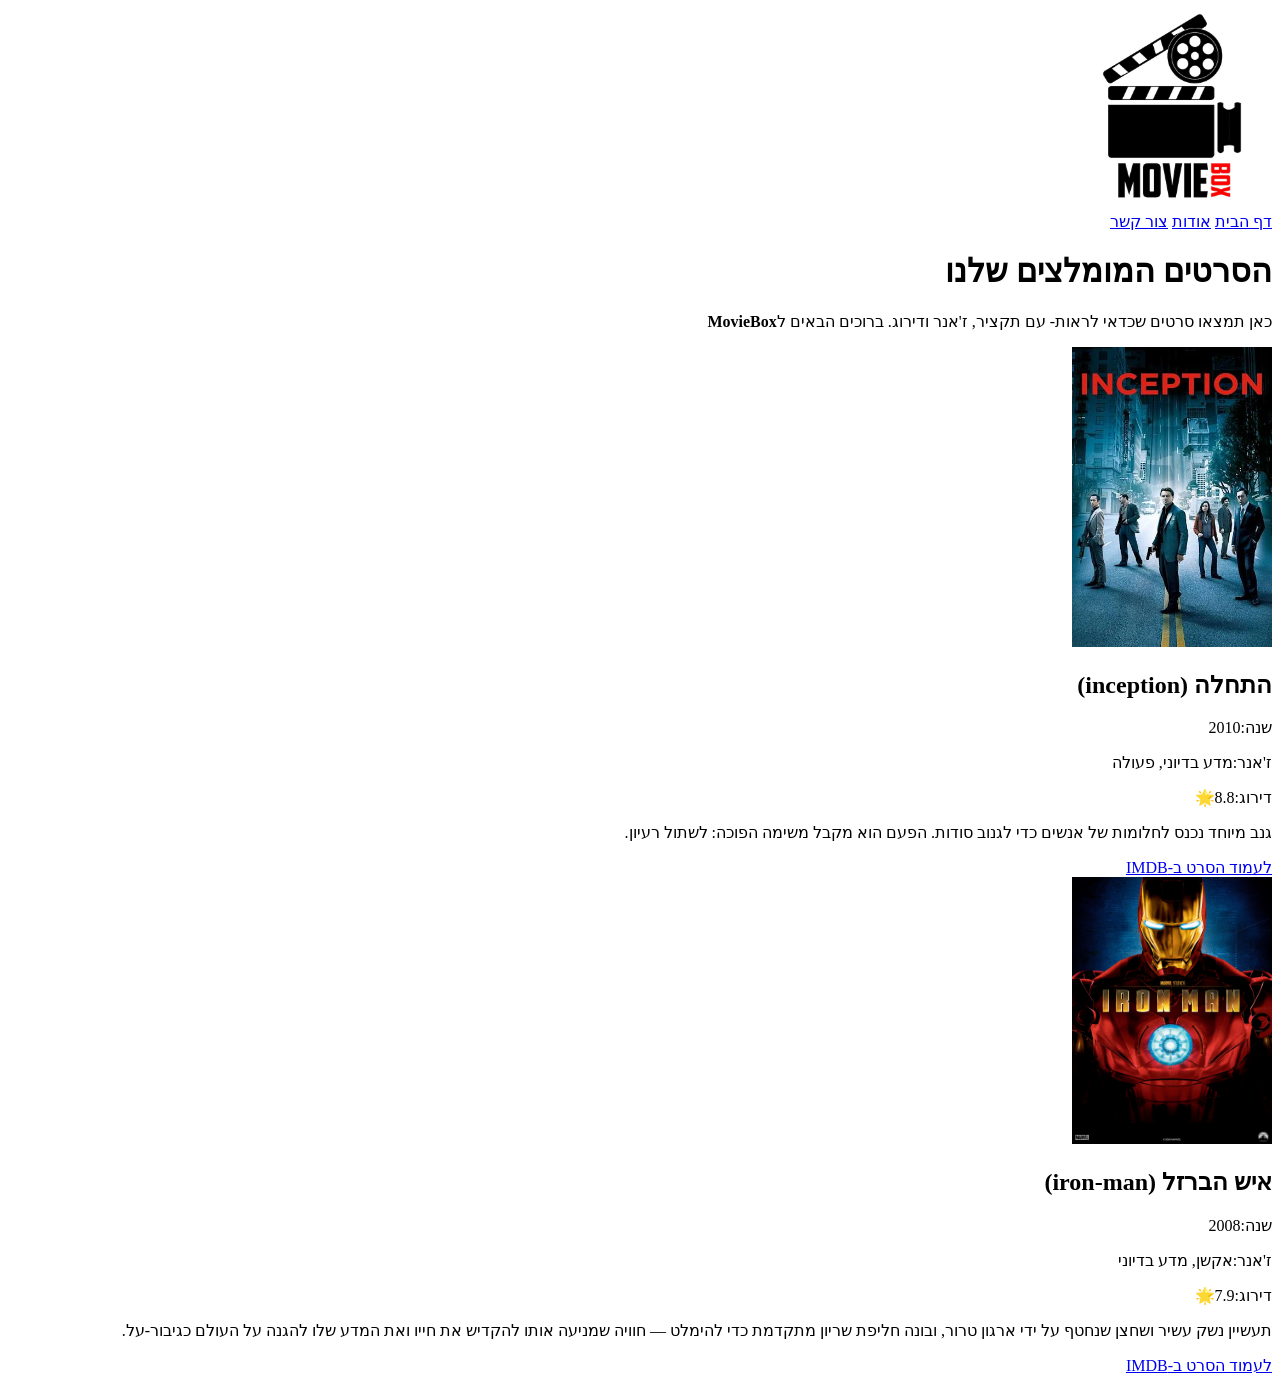
==== index.html @ 89751f3c "init project" ====
<!DOCTYPE html>
<html lang="he" dir="rtl">
<head>
    <meta charset="UTF-8">
    <meta name="viewport" content="width=device-width, initial-scale=1.0">
    <title>Document</title>
</head>
<body>
    <header>
<a href="index.html">
    <img src="images/LOGO.png" alt="movie site logo" width="200">
</a>
 <nav>
        <a href="index.html">דף הבית</a>
        <a href="about.html">אודות</a>
        <a href="contact.html">צור קשר</a>
    </nav>
    </header>
<main>
    <h1>הסרטים המומלצים שלנו</h1>
    <p>כאן תמצאו סרטים שכדאי לראות- עם תקציר, ז'אנר ודירוג. ברוכים הבאים ל<b>MovieBox</b></p>
    <div>
        <img src="images/inception.jpg" alt="הפוסטר של הסרט התחלה" width="200">
        <h2>התחלה (inception)</h2>
        <p><span>שנה:</span>2010</p>
        <p><span>ז'אנר:</span>מדע בדיוני, פעולה</p>
        <p><span>דירוג:</span>8.8🌟</p>
        <p>גנב מיוחד נכנס לחלומות של אנשים כדי לגנוב סודות. הפעם הוא מקבל משימה הפוכה: לשתול רעיון.</p>
        <a href="https://www.imdb.com/title/tt1375666/"target="_blank">לעמוד הסרט ב-IMDB</a>
    </div>
    <div>
        <img src="images/iron-man.jpg" alt="הפוסטר של הסרט איש VCRZK" width="200">
        <h2>איש הברזל (iron-man)</h2>
        <p><span>שנה:</span>2008</p>
        <p><span>ז'אנר:</span>אקשן, מדע בדיוני</p>
        <p><span>דירוג:</span>7.9🌟</p>
        <p>תעשיין נשק עשיר ושחצן שנחטף על ידי ארגון טרור, ובונה חליפת שריון מתקדמת כדי להימלט — חוויה שמניעה אותו להקדיש את חייו ואת המדע שלו להגנה על העולם כגיבור-על.</p>
        <a href="https://www.imdb.com/title/tt0371746/" target="_blank">לעמוד הסרט ב-IMDB</a>
    </div>
</main>
</body>
</html>
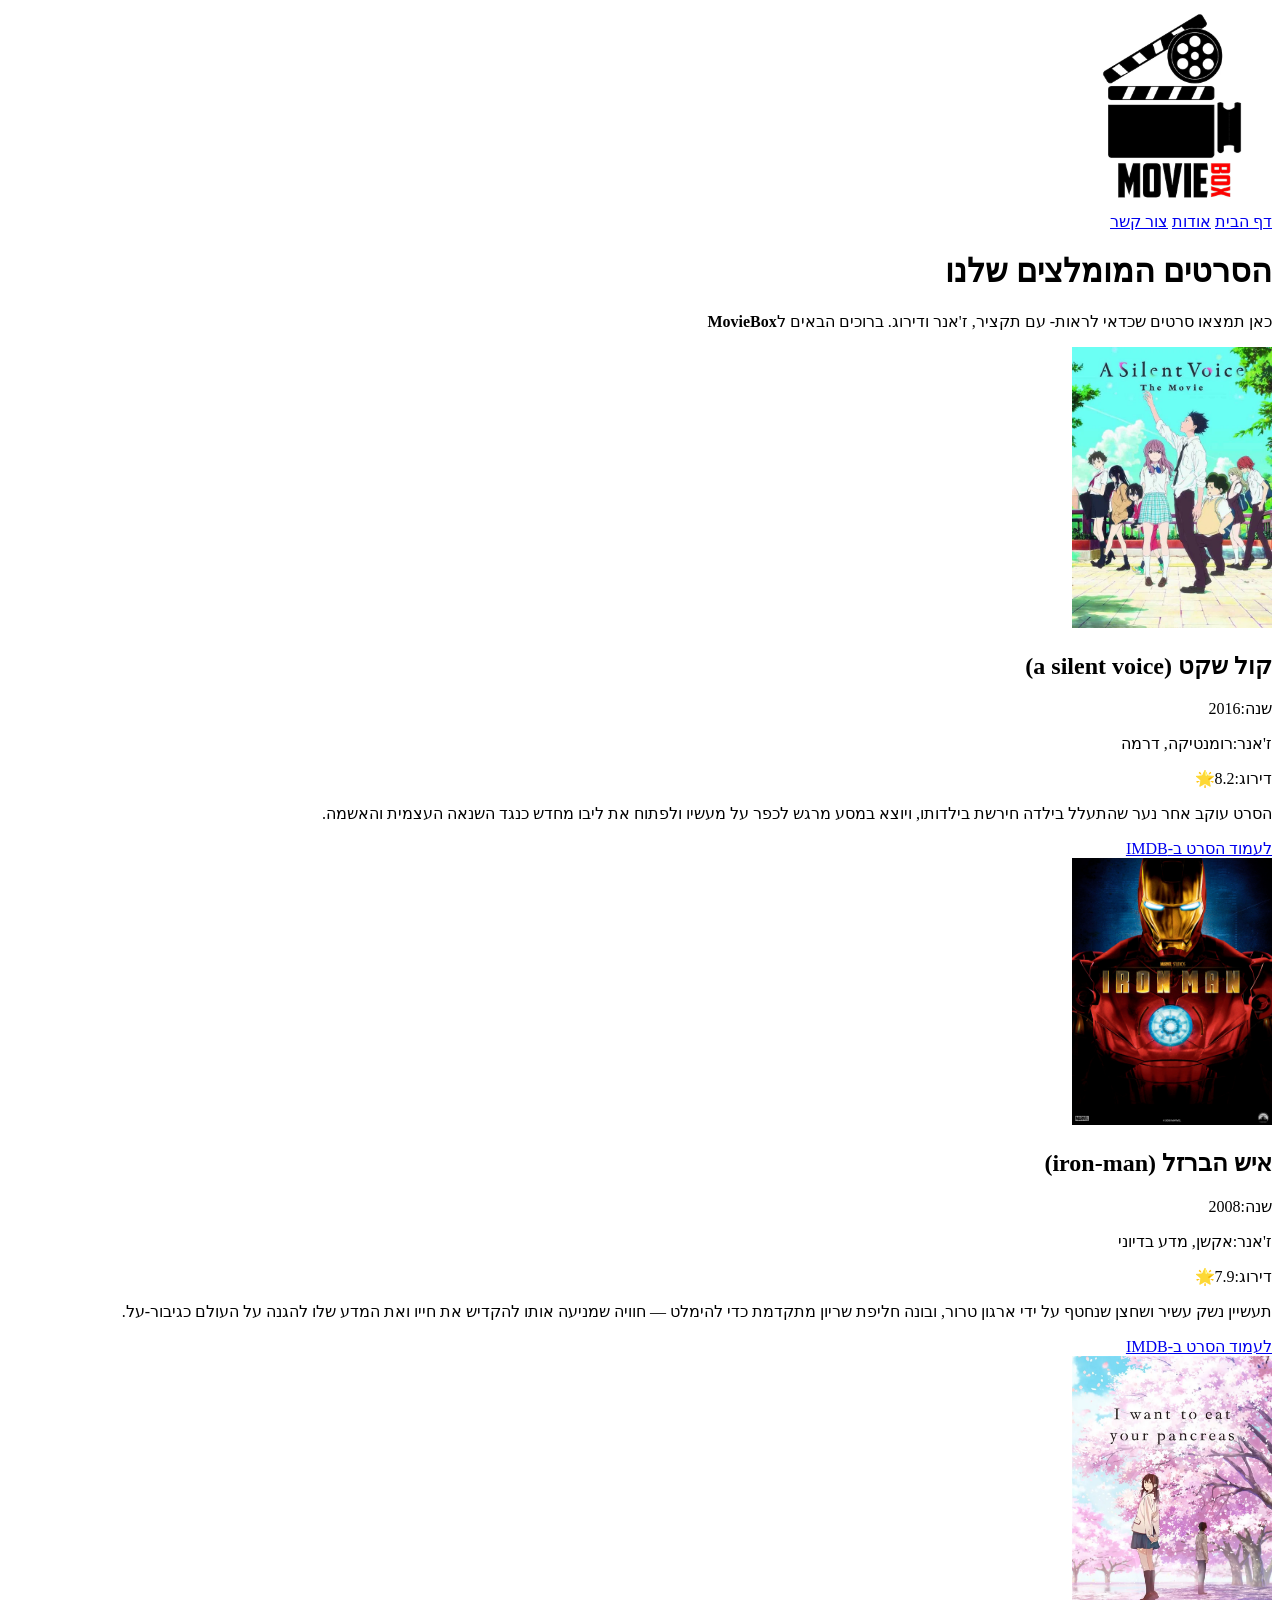
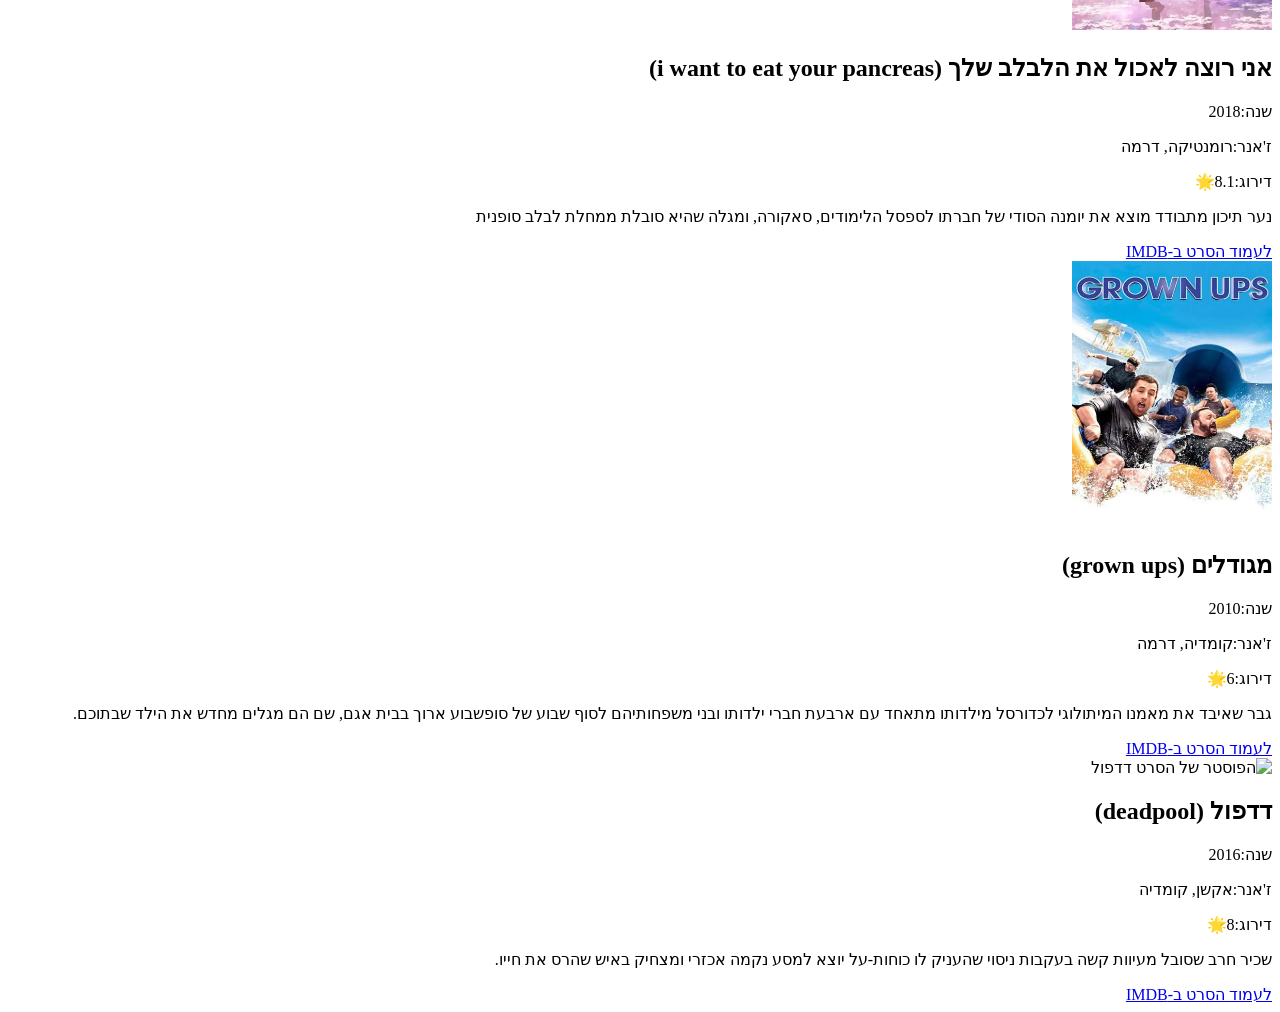
==== commit 4aedebf1: "add all movies" ====
--- a/index.html
+++ b/index.html
@@ -20,16 +20,16 @@
     <h1>הסרטים המומלצים שלנו</h1>
     <p>כאן תמצאו סרטים שכדאי לראות- עם תקציר, ז'אנר ודירוג. ברוכים הבאים ל<b>MovieBox</b></p>
     <div>
-        <img src="images/inception.jpg" alt="הפוסטר של הסרט התחלה" width="200">
-        <h2>התחלה (inception)</h2>
-        <p><span>שנה:</span>2010</p>
-        <p><span>ז'אנר:</span>מדע בדיוני, פעולה</p>
-        <p><span>דירוג:</span>8.8🌟</p>
-        <p>גנב מיוחד נכנס לחלומות של אנשים כדי לגנוב סודות. הפעם הוא מקבל משימה הפוכה: לשתול רעיון.</p>
-        <a href="https://www.imdb.com/title/tt1375666/"target="_blank">לעמוד הסרט ב-IMDB</a>
+        <img src="images/asilentvoice.webp" alt="הפוסטר של הסרט קול" width="200">
+        <h2>קול שקט (a silent voice)</h2>
+        <p><span>שנה:</span>2016</p>
+        <p><span>ז'אנר:</span>רומנטיקה, דרמה</p>
+        <p><span>דירוג:</span>8.2🌟</p>
+        <p>הסרט עוקב אחר נער שהתעלל בילדה חירשת בילדותו, ויוצא במסע מרגש לכפר על מעשיו ולפתוח את ליבו מחדש כנגד השנאה העצמית והאשמה.</p>
+        <a href="https://www.imdb.com/title/tt5323662/"target="_blank">לעמוד הסרט ב-IMDB</a>
     </div>
     <div>
-        <img src="images/iron-man.jpg" alt="הפוסטר של הסרט איש VCRZK" width="200">
+        <img src="images/iron-man.jpg" alt="הפוסטר של הסרט איש הברזל" width="200">
         <h2>איש הברזל (iron-man)</h2>
         <p><span>שנה:</span>2008</p>
         <p><span>ז'אנר:</span>אקשן, מדע בדיוני</p>
@@ -37,6 +37,33 @@
         <p>תעשיין נשק עשיר ושחצן שנחטף על ידי ארגון טרור, ובונה חליפת שריון מתקדמת כדי להימלט — חוויה שמניעה אותו להקדיש את חייו ואת המדע שלו להגנה על העולם כגיבור-על.</p>
         <a href="https://www.imdb.com/title/tt0371746/" target="_blank">לעמוד הסרט ב-IMDB</a>
     </div>
+    <div>
+        <img src="images/iwanttoeatyourpancreas.webp" alt="הפוסטר של הסרט אני רוצה לאכול את הלבלב שלך" width="200">
+        <h2>אני רוצה לאכול את הלבלב שלך (i want to eat your pancreas)</h2>
+        <p><span>שנה:</span>2018</p>
+        <p><span>ז'אנר:</span>רומנטיקה, דרמה</p>
+        <p><span>דירוג:</span>8.1🌟</p>
+        <p>נער תיכון מתבודד מוצא את יומנה הסודי של חברתו לספסל הלימודים, סאקורה, ומגלה שהיא סובלת ממחלת לבלב סופנית</p>
+        <a href="https://www.imdb.com/title/tt7236034/" target="_blank">לעמוד הסרט ב-IMDB</a>
+    </div>
+    <div>
+        <img src="images/grownups.jpg" alt="הפוסטר של הסרט מגודלים" width="200">
+        <h2>מגודלים (grown ups)</h2>
+        <p><span>שנה:</span>2010</p>
+        <p><span>ז'אנר:</span>קומדיה, דרמה</p>
+        <p><span>דירוג:</span>6🌟</p>
+        <p>גבר שאיבד את מאמנו המיתולוגי לכדורסל מילדותו מתאחד עם ארבעת חברי ילדותו ובני משפחותיהם לסוף שבוע של סופשבוע ארוך בבית אגם, שם הם מגלים מחדש את הילד שבתוכם.</p>
+        <a href="https://www.imdb.com/title/tt1375670/" target="_blank">לעמוד הסרט ב-IMDB</a>
+    </div>
+    <div>
+        <img src="images/deadpool.jpeg" alt="הפוסטר של הסרט דדפול" width="200">
+        <h2>דדפול (deadpool)</h2>
+        <p><span>שנה:</span>2016</p>
+        <p><span>ז'אנר:</span>אקשן, קומדיה</p>
+        <p><span>דירוג:</span>8🌟</p>
+        <p>שכיר חרב שסובל מעיוות קשה בעקבות ניסוי שהעניק לו כוחות-על יוצא למסע נקמה אכזרי ומצחיק באיש שהרס את חייו.</p>
+        <a href="https://www.imdb.com/title/tt1431045/" target="_blank">לעמוד הסרט ב-IMDB</a>
+    </div>
 </main>
 </body>
 </html>
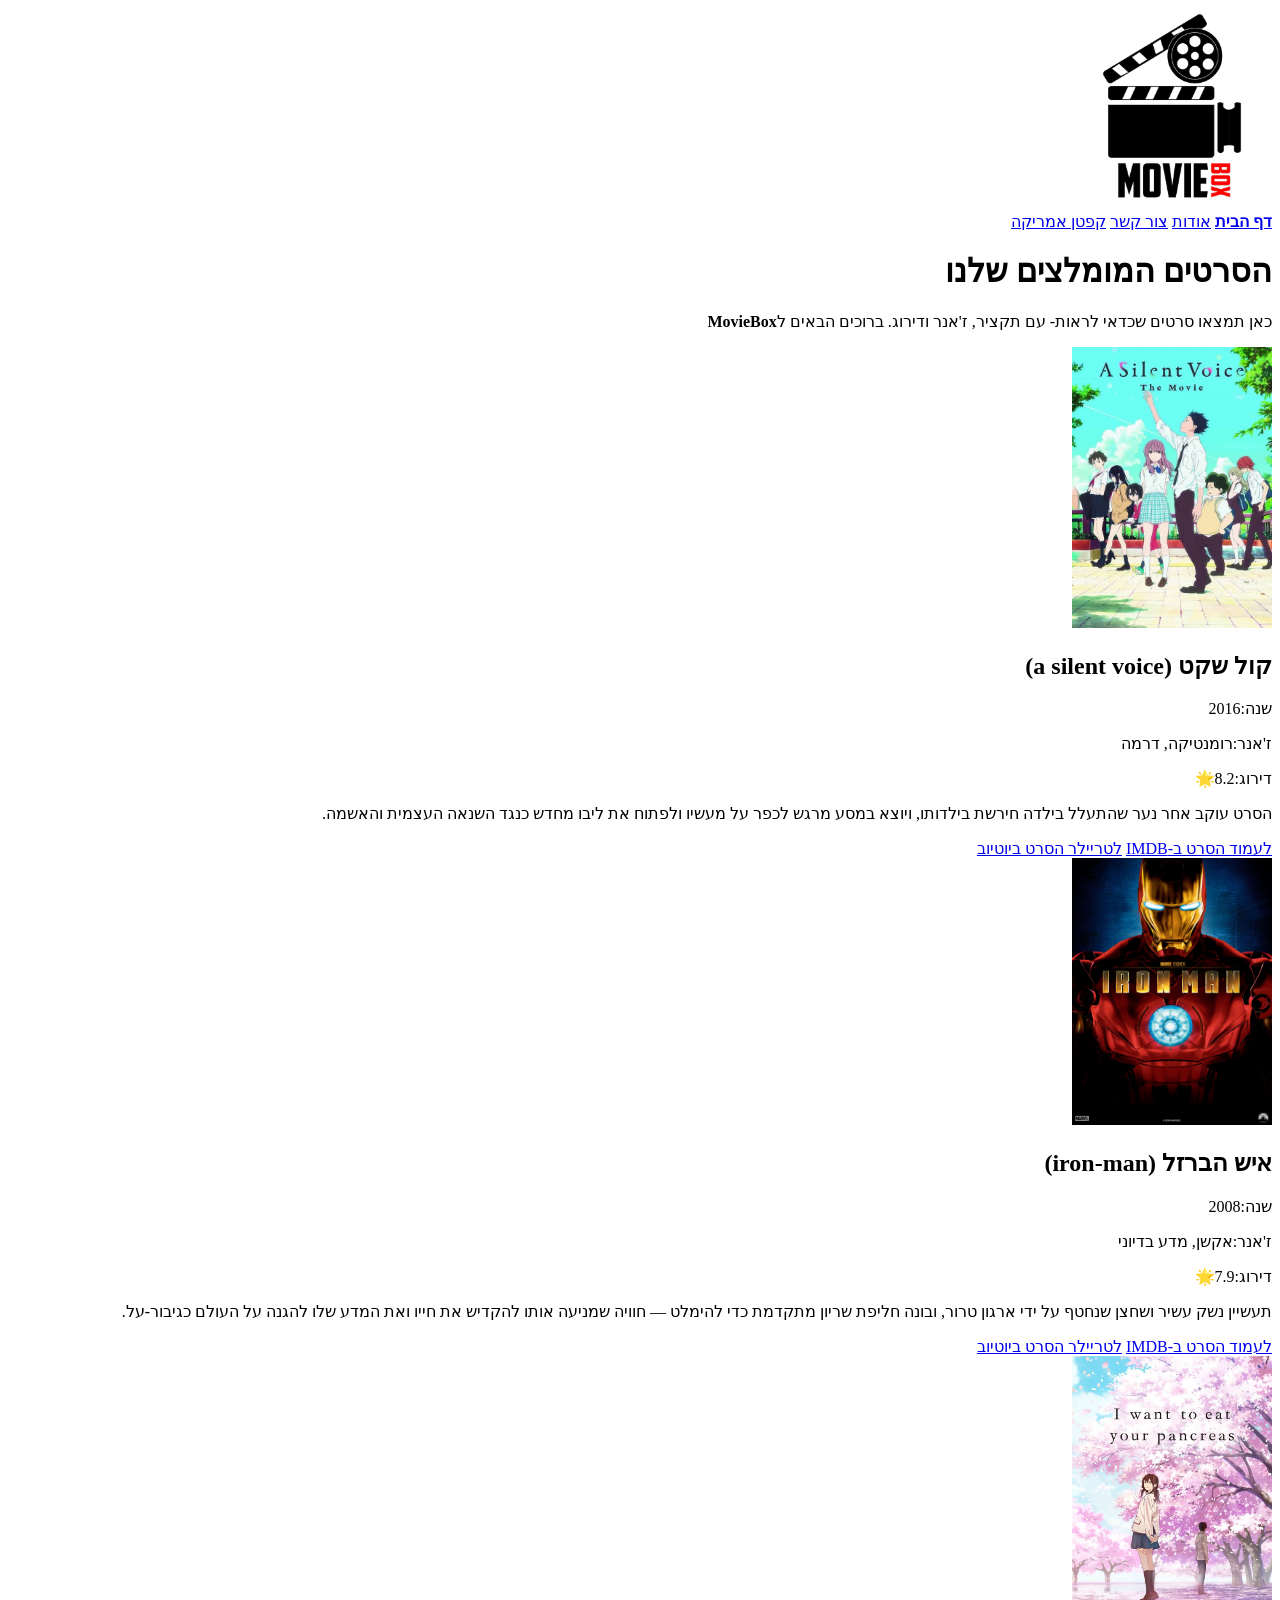
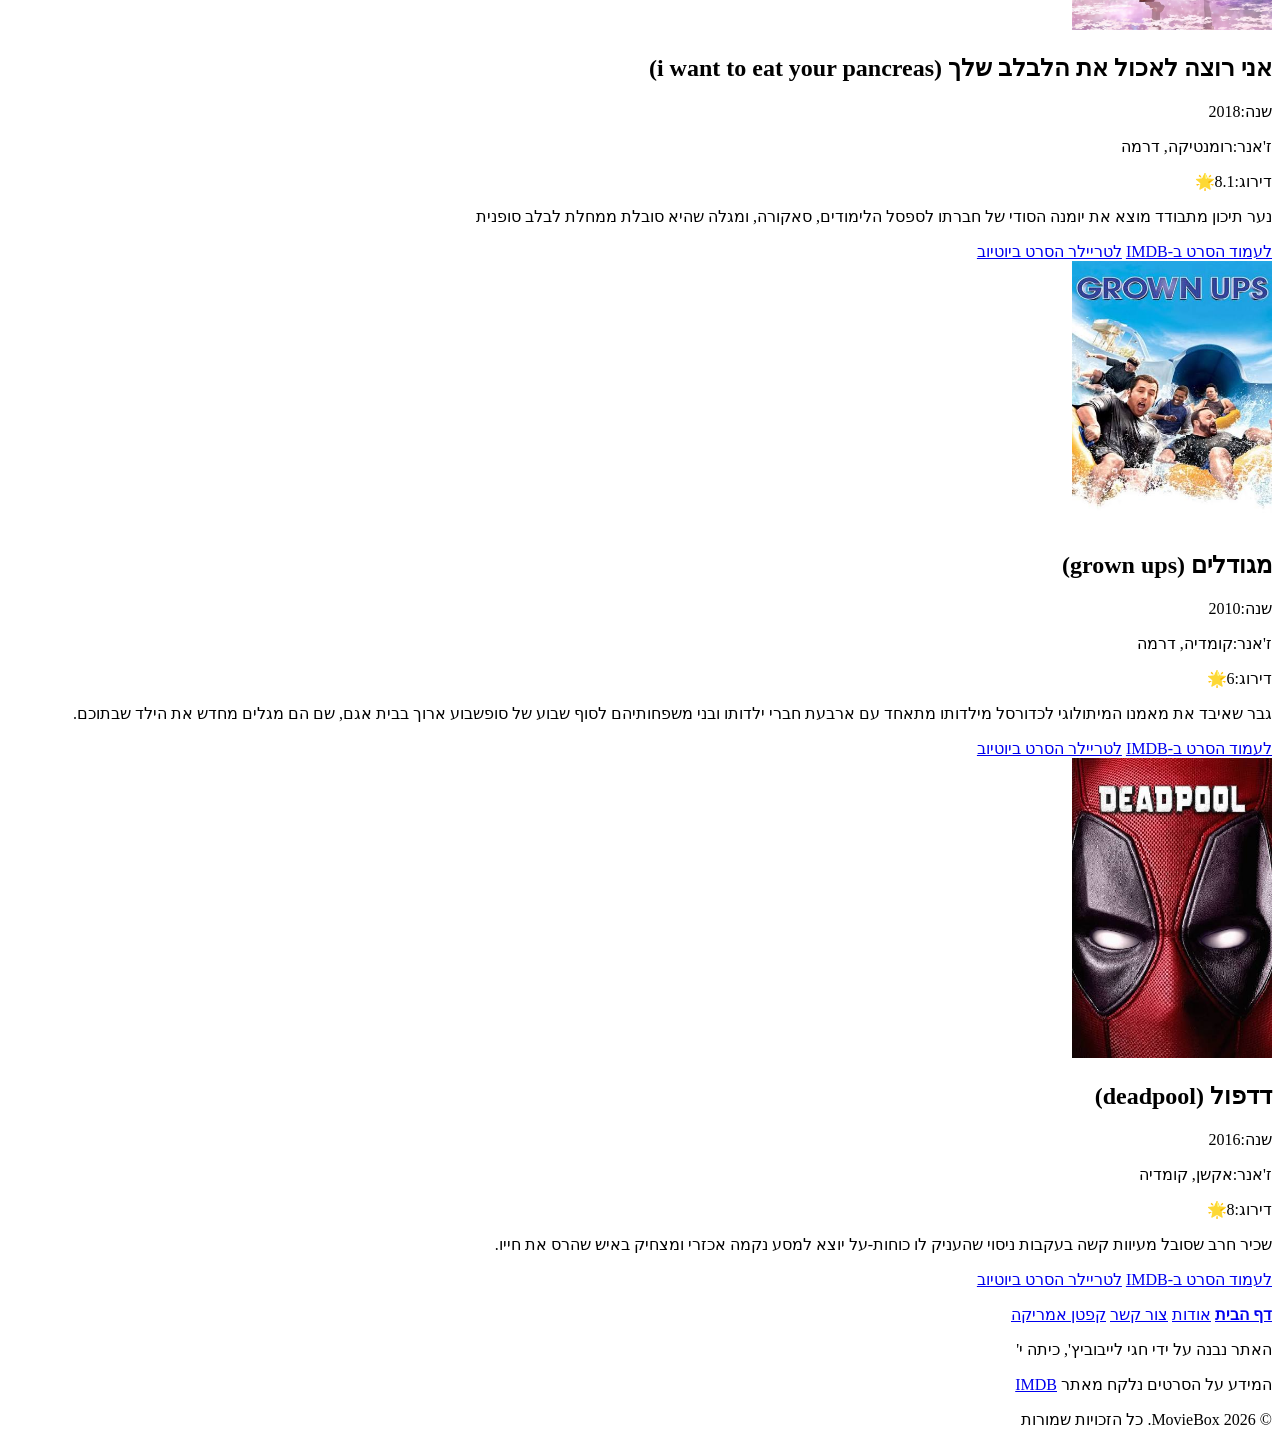
==== commit e1bb7856: "lab 1 finished" ====
--- a/index.html
+++ b/index.html
@@ -3,7 +3,7 @@
 <head>
     <meta charset="UTF-8">
     <meta name="viewport" content="width=device-width, initial-scale=1.0">
-    <title>Document</title>
+    <title>MovieBox- דף הבית</title>
 </head>
 <body>
     <header>
@@ -11,15 +11,16 @@
     <img src="images/LOGO.png" alt="movie site logo" width="200">
 </a>
  <nav>
-        <a href="index.html">דף הבית</a>
+        <a href="index.html"><b>דף הבית</b></a>
         <a href="about.html">אודות</a>
         <a href="contact.html">צור קשר</a>
+         <a href="CaptainAmerica.html">קפטן אמריקה</a>
     </nav>
     </header>
 <main>
     <h1>הסרטים המומלצים שלנו</h1>
     <p>כאן תמצאו סרטים שכדאי לראות- עם תקציר, ז'אנר ודירוג. ברוכים הבאים ל<b>MovieBox</b></p>
-    <div>
+    <div class="movie">
         <img src="images/asilentvoice.webp" alt="הפוסטר של הסרט קול" width="200">
         <h2>קול שקט (a silent voice)</h2>
         <p><span>שנה:</span>2016</p>
@@ -27,8 +28,10 @@
         <p><span>דירוג:</span>8.2🌟</p>
         <p>הסרט עוקב אחר נער שהתעלל בילדה חירשת בילדותו, ויוצא במסע מרגש לכפר על מעשיו ולפתוח את ליבו מחדש כנגד השנאה העצמית והאשמה.</p>
         <a href="https://www.imdb.com/title/tt5323662/"target="_blank">לעמוד הסרט ב-IMDB</a>
+         <a href="https://www.youtube.com/watch?v=TQK9By9qQiw">לטריילר הסרט ביוטיוב</a>
     </div>
-    <div>
+    
+    <div class="movie">
         <img src="images/iron-man.jpg" alt="הפוסטר של הסרט איש הברזל" width="200">
         <h2>איש הברזל (iron-man)</h2>
         <p><span>שנה:</span>2008</p>
@@ -36,8 +39,9 @@
         <p><span>דירוג:</span>7.9🌟</p>
         <p>תעשיין נשק עשיר ושחצן שנחטף על ידי ארגון טרור, ובונה חליפת שריון מתקדמת כדי להימלט — חוויה שמניעה אותו להקדיש את חייו ואת המדע שלו להגנה על העולם כגיבור-על.</p>
         <a href="https://www.imdb.com/title/tt0371746/" target="_blank">לעמוד הסרט ב-IMDB</a>
+         <a href="https://www.youtube.com/watch?v=8ugaeA-nMTc">לטריילר הסרט ביוטיוב</a>
     </div>
-    <div>
+    <div class="movie">
         <img src="images/iwanttoeatyourpancreas.webp" alt="הפוסטר של הסרט אני רוצה לאכול את הלבלב שלך" width="200">
         <h2>אני רוצה לאכול את הלבלב שלך (i want to eat your pancreas)</h2>
         <p><span>שנה:</span>2018</p>
@@ -45,8 +49,9 @@
         <p><span>דירוג:</span>8.1🌟</p>
         <p>נער תיכון מתבודד מוצא את יומנה הסודי של חברתו לספסל הלימודים, סאקורה, ומגלה שהיא סובלת ממחלת לבלב סופנית</p>
         <a href="https://www.imdb.com/title/tt7236034/" target="_blank">לעמוד הסרט ב-IMDB</a>
+         <a href="https://www.youtube.com/watch?v=HuN15mDKakk">לטריילר הסרט ביוטיוב</a>
     </div>
-    <div>
+    <div class="movie">
         <img src="images/grownups.jpg" alt="הפוסטר של הסרט מגודלים" width="200">
         <h2>מגודלים (grown ups)</h2>
         <p><span>שנה:</span>2010</p>
@@ -54,16 +59,29 @@
         <p><span>דירוג:</span>6🌟</p>
         <p>גבר שאיבד את מאמנו המיתולוגי לכדורסל מילדותו מתאחד עם ארבעת חברי ילדותו ובני משפחותיהם לסוף שבוע של סופשבוע ארוך בבית אגם, שם הם מגלים מחדש את הילד שבתוכם.</p>
         <a href="https://www.imdb.com/title/tt1375670/" target="_blank">לעמוד הסרט ב-IMDB</a>
+         <a href="https://www.youtube.com/watch?v=cpO1FpUYP-4">לטריילר הסרט ביוטיוב</a>
     </div>
-    <div>
-        <img src="images/deadpool.jpeg" alt="הפוסטר של הסרט דדפול" width="200">
+    <div class="movie">
+        <img src="images/deadpool.jpg" alt="הפוסטר של הסרט דדפול" width="200">
         <h2>דדפול (deadpool)</h2>
         <p><span>שנה:</span>2016</p>
         <p><span>ז'אנר:</span>אקשן, קומדיה</p>
         <p><span>דירוג:</span>8🌟</p>
         <p>שכיר חרב שסובל מעיוות קשה בעקבות ניסוי שהעניק לו כוחות-על יוצא למסע נקמה אכזרי ומצחיק באיש שהרס את חייו.</p>
         <a href="https://www.imdb.com/title/tt1431045/" target="_blank">לעמוד הסרט ב-IMDB</a>
+         <a href="https://www.youtube.com/watch?v=IDiO2qc2T18">לטריילר הסרט ביוטיוב</a>
     </div>
 </main>
+<footer>
+    <p>
+        <a href="index.html"><b>דף הבית</b></a>
+        <a href="about.html">אודות</a>
+        <a href="contact.html">צור קשר</a> 
+         <a href="CaptainAmerica.html">קפטן אמריקה</a>
+    </p>
+    <p>האתר נבנה על ידי <span>חגי לייבוביץ'</span>, כיתה י'</p>
+    <p>המידע על הסרטים נלקח מאתר <a href="https://www.imdb.com" target="_blank">IMDB</a></p>
+    <p>&copy; 2026 MovieBox. כל הזכויות שמורות</p>
+</footer>
 </body>
 </html>
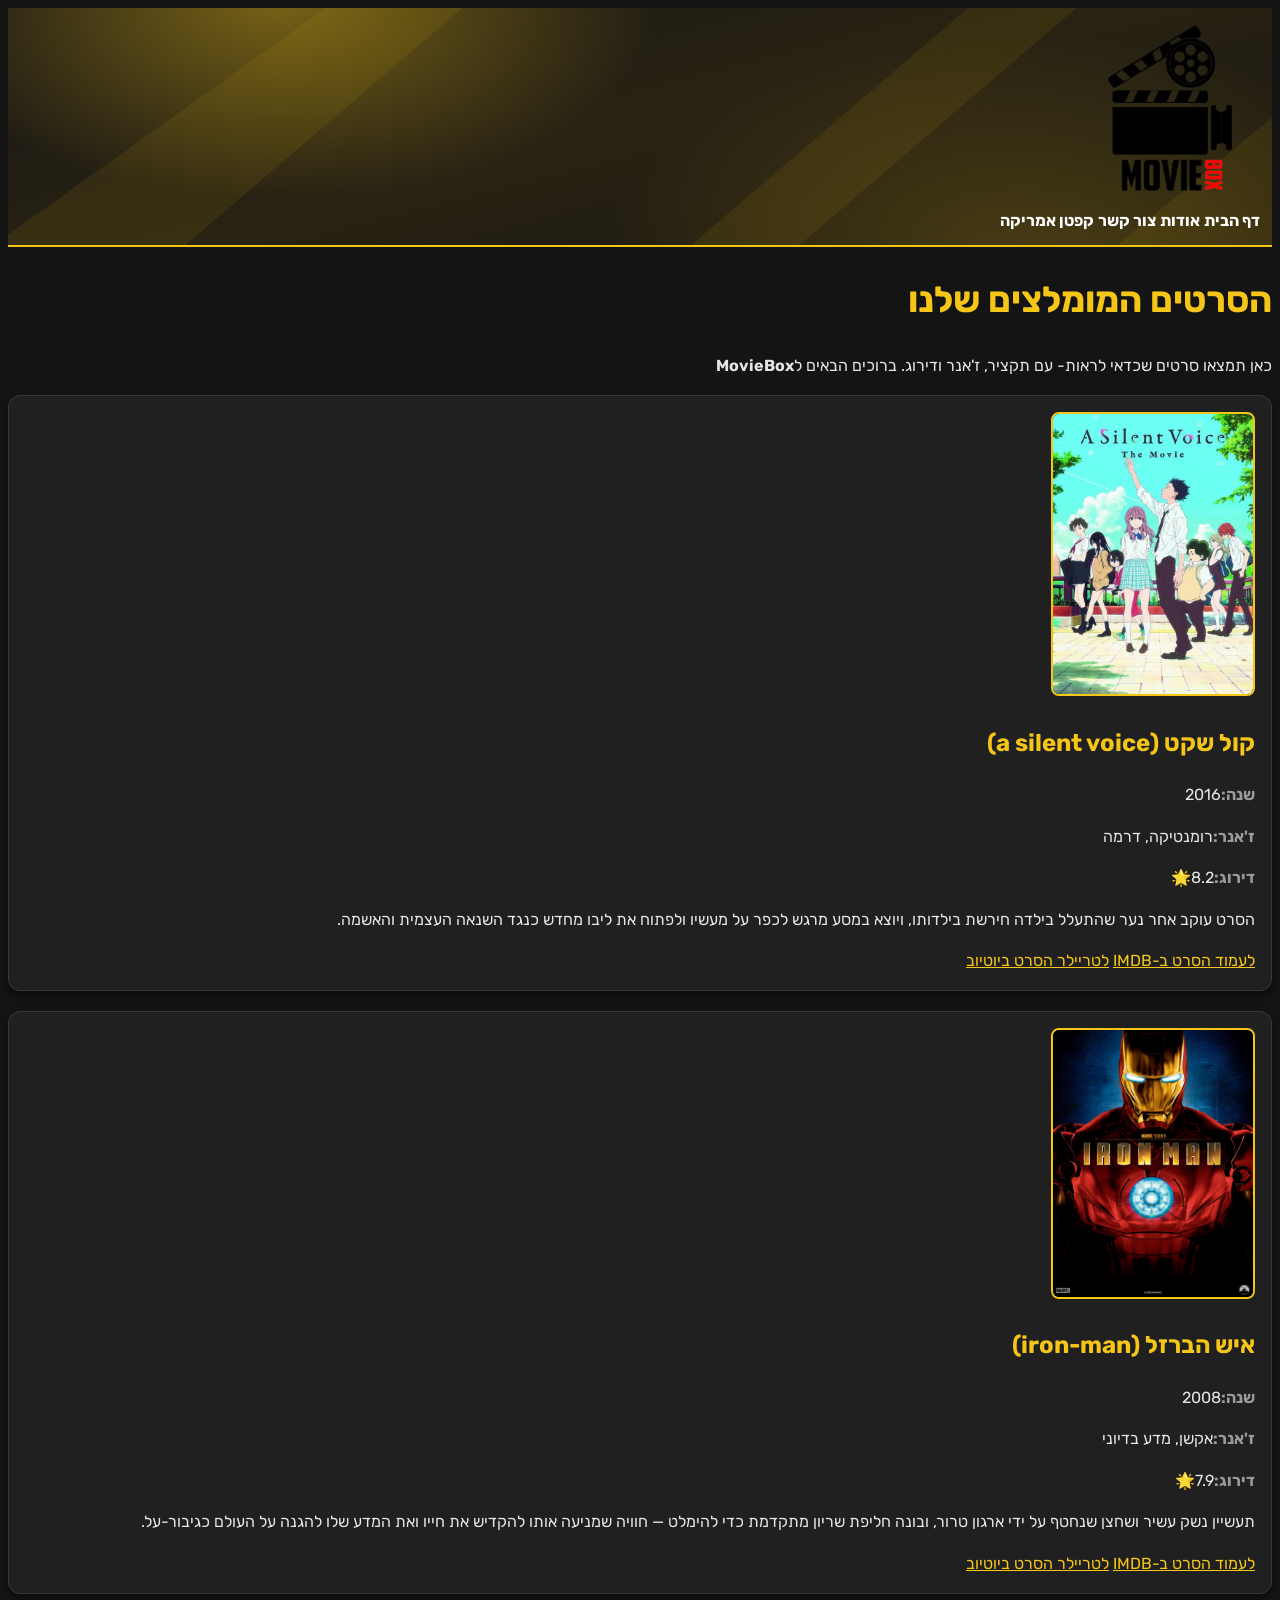
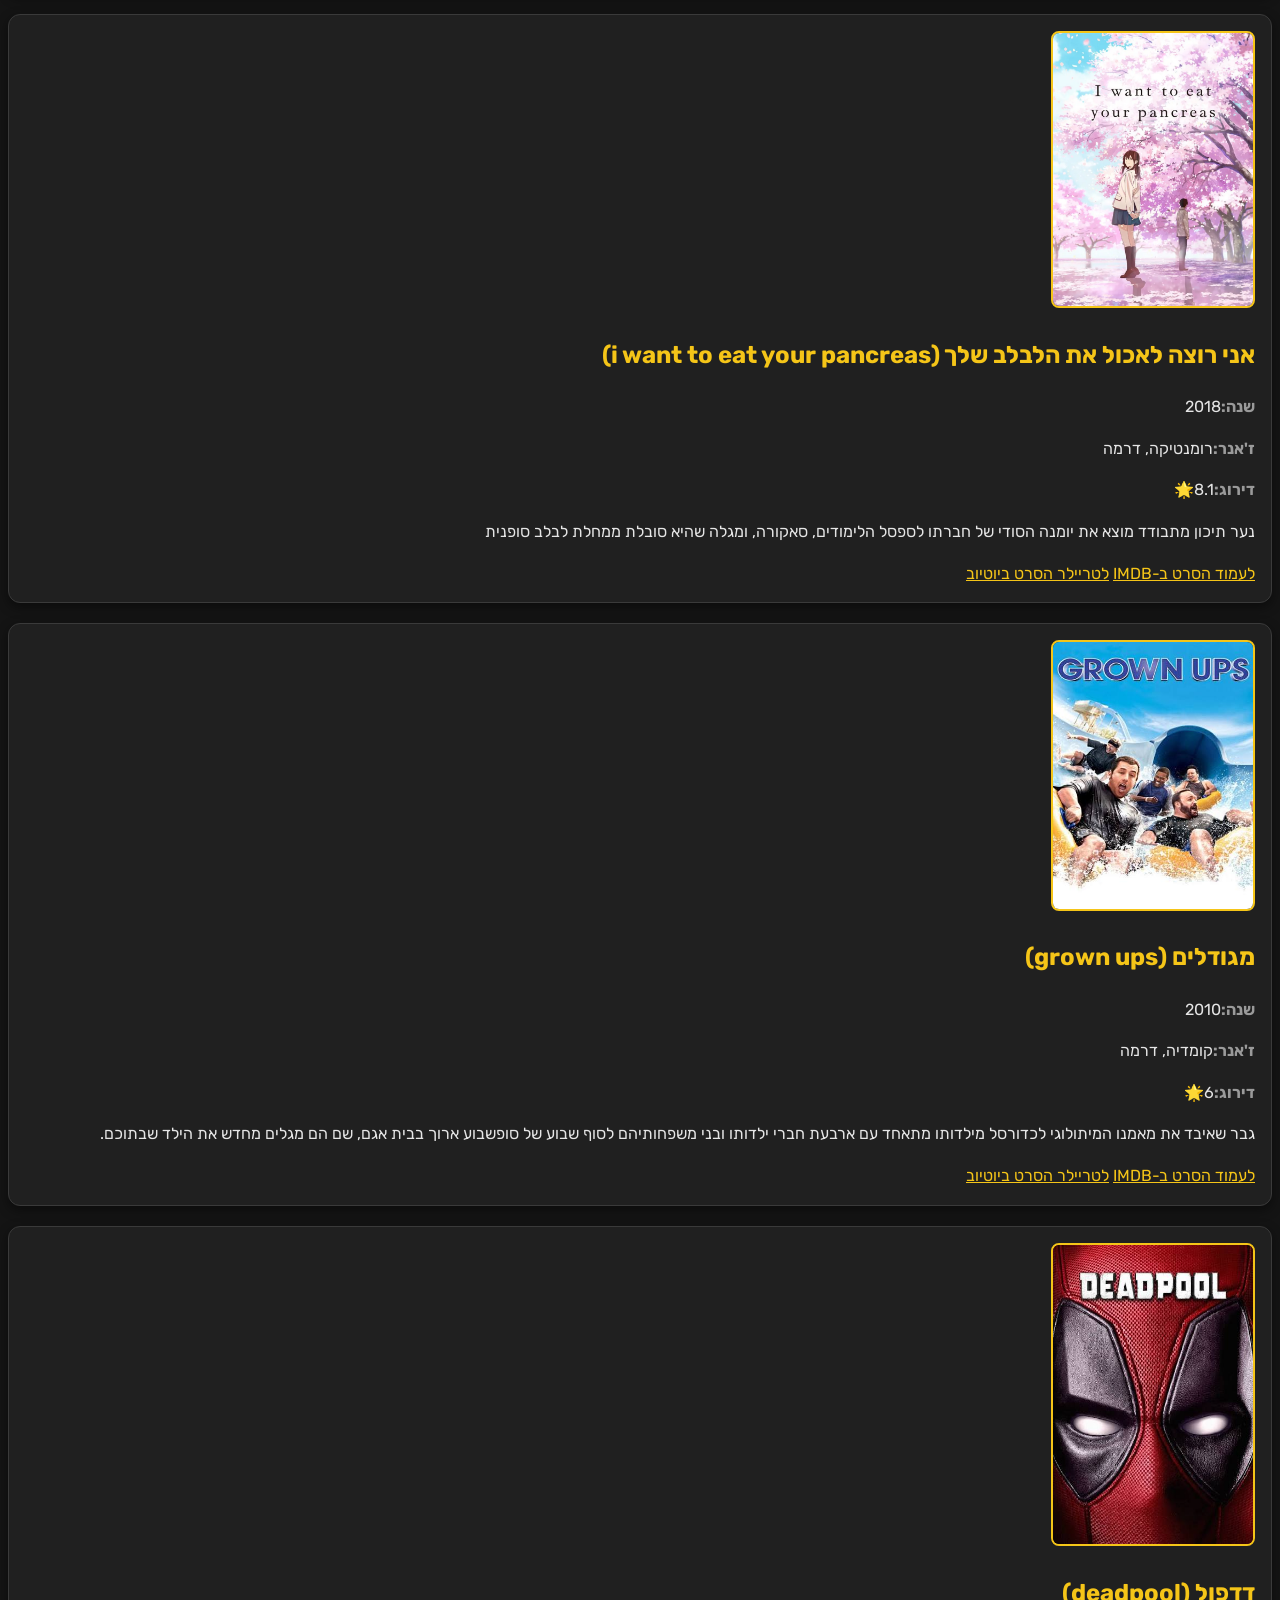
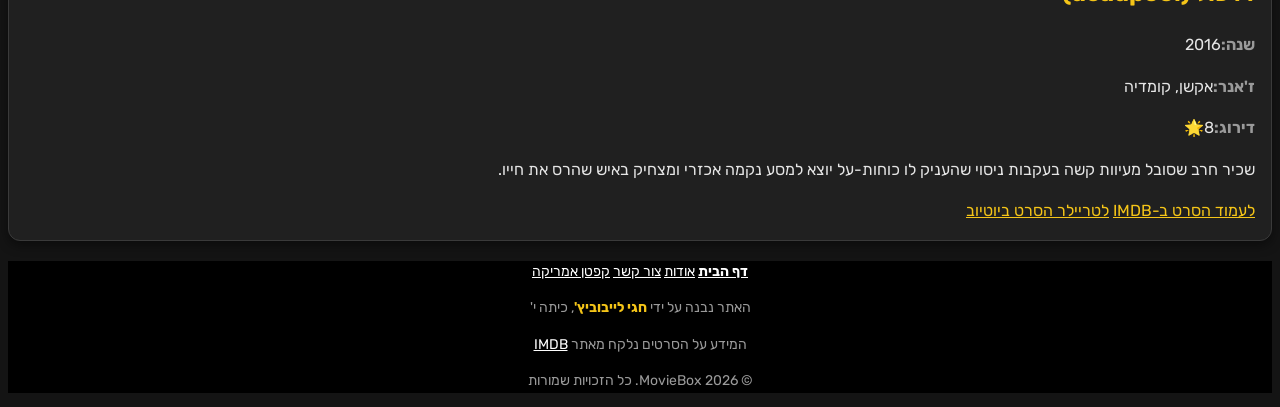
==== commit b5980bc0: "Add files via upload" ====
--- a/index.html
+++ b/index.html
@@ -4,6 +4,8 @@
     <meta charset="UTF-8">
     <meta name="viewport" content="width=device-width, initial-scale=1.0">
     <title>MovieBox- דף הבית</title>
+    <link href="https://fonts.googleapis.com/css2?family=Rubik:wght@400;700&display=swap" rel="stylesheet">
+    <link rel="stylesheet" href="css/style.css">
 </head>
 <body>
     <header>
--- a/css/style.css
+++ b/css/style.css
@@ -0,0 +1,96 @@
+body {
+    font-family: "Rubik", Arial, sans-serif;                                                 /* ===== כל האתר ===== */
+    background-color: #141414;
+    color: #e5e5e5;
+    line-height: 1.6;
+}
+h1 {
+    color: #f5c518;
+    font-size: 36px;
+}
+
+
+header {
+    background-color: #000000;
+    background-image: url("../images/cinema-banner.svg");
+    background-position: center;
+    background-size: cover;
+    padding: 12px;
+    border-bottom: 2px solid #f5c518;
+}
+
+header img {
+    width: 180px;
+}
+nav a {
+    color: #ffffff;                                                                                    /* ===== כותרת עליונה ===== */
+    font-weight: bold;
+    text-decoration: none;
+}
+nav {
+    color: #555555;
+}
+
+
+.movie h2 {
+    color: #f5c518;
+    font-size: 24px;
+}
+.movie span {
+    color: #9a9a9a;
+    font-weight: bold;                                                                            /* ===== כרטיסי הסרטים ===== */
+}
+.movie a {
+    color: #f5c518;
+}
+.movie img {
+    width: 200px;
+}
+.movie {
+    background-color: #202020;
+    border: 1px solid #3a3a3a;
+    border-radius: 12px;
+    box-shadow: 0 4px 12px rgba(0, 0, 0, 0.45);
+    padding: 16px;
+    margin-bottom: 20px;
+}
+.movie img {
+    width: 200px;
+    border: 2px solid #f5c518;
+    border-radius: 8px;
+}
+.movie:hover {
+    border-color: #f5c518;
+}
+.movie:hover {
+    background-color: #28251b;
+    border-color: #f5c518;
+    box-shadow: 0 8px 20px rgba(245, 197, 24, 0.22);
+}
+
+
+.about img {
+    width: 200px;
+    border: 3px solid #f5c518;
+    border-radius: 50%;
+    box-shadow: 0 4px 14px rgba(245, 197, 24, 0.25);
+}
+.about h2 span {
+    color: #f5c518;
+}
+
+
+footer {
+    background-color: #000000;
+    color: #9a9a9a;
+    text-align: center;
+    font-size: 14px;
+}
+footer a {
+    color: #ffffff;                                                                                 /* ===== כותרת תחתונה ===== */
+}
+
+footer span {
+    color: #f5c518;
+    font-weight: bold;
+}
